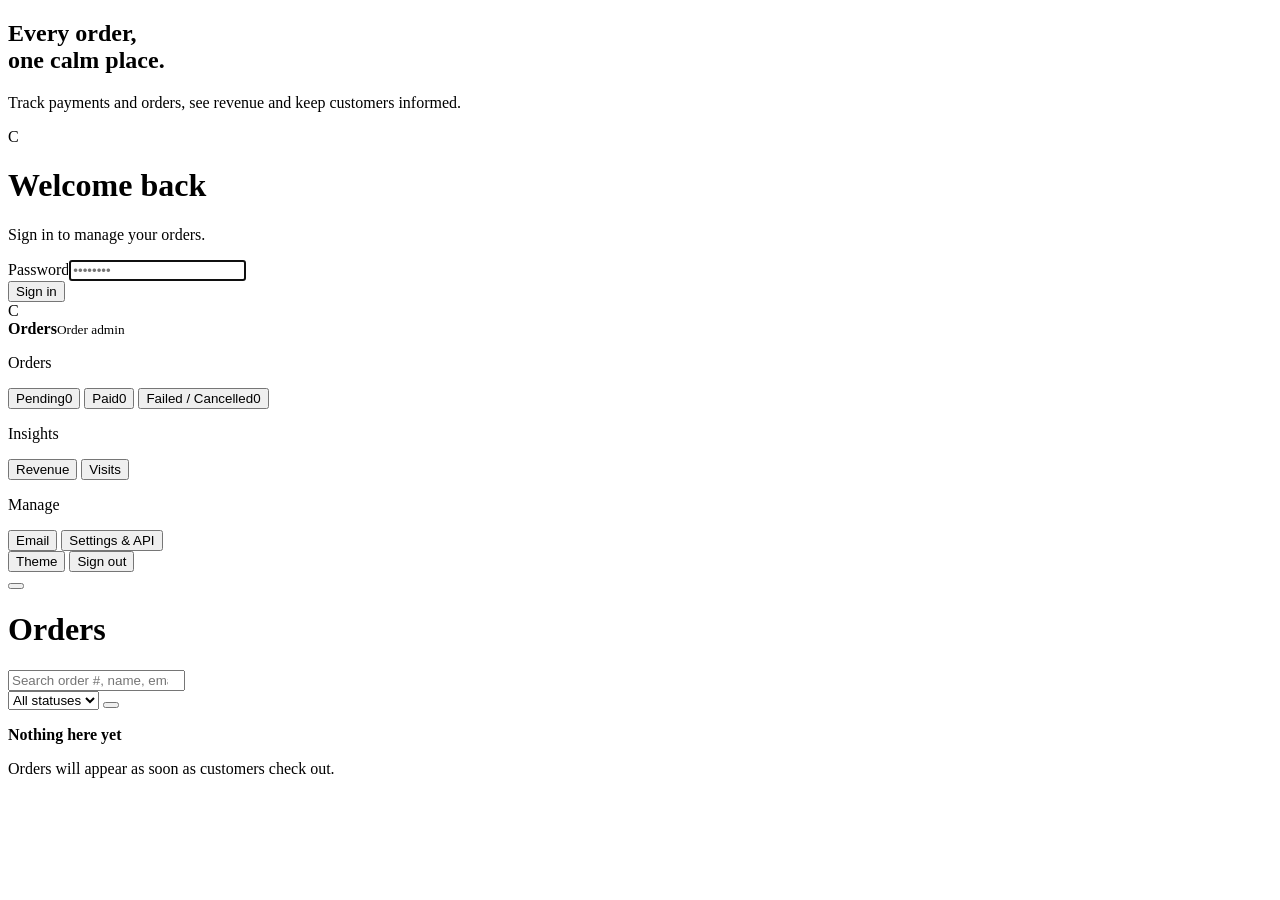
==== frontend/admin/index.html @ f528237e "Remove Zelle, Interac and Pay on delivery wording and defaults Co-Authored-By: Claude Sonnet 5.5 <no" ====
<!doctype html>
<html lang="en">
<head>
  <meta charset="utf-8">
  <meta name="viewport" content="width=device-width, initial-scale=1">
  <meta name="color-scheme" content="light dark">
  <title>Order Admin</title>
  <link rel="stylesheet" href="/static/shared/tokens.css">
  <link rel="stylesheet" href="/static/admin/admin.css">
  <script>
    // Apply the saved theme before first paint to avoid a flash.
    try { const t = localStorage.getItem('checkout-theme'); if (t) document.documentElement.dataset.theme = t; } catch (e) {}
  </script>
</head>
<body>
  <!-- Sign-in -->
  <div id="login" class="login-wrap hide">
    <div class="login-art" aria-hidden="true">
      <div class="orb o1"></div><div class="orb o2"></div>
      <div class="login-copy"><h2>Every order,<br>one calm place.</h2><p>Track payments and orders, see revenue and keep customers informed.</p></div>
    </div>
    <form id="login-form" class="login-card">
      <span class="logo big" id="login-logo">C</span>
      <h1>Welcome back</h1>
      <p class="muted">Sign in to manage your orders.</p>
      <label>Password<input type="password" id="password" autofocus autocomplete="current-password" placeholder="••••••••"></label>
      <div class="msg err" id="login-error" role="alert"></div>
      <button class="primary full">Sign in</button>
    </form>
  </div>

  <!-- App shell -->
  <div id="shell" class="app hide">
    <aside class="sidebar" id="sidebar">
      <div class="brand-row">
        <span class="logo" id="logo">C</span>
        <div class="brand-text"><b id="brand">Orders</b><small>Order admin</small></div>
      </div>

      <nav id="nav" aria-label="Main">
        <p class="nav-label">Orders</p>
        <button class="tab" data-tab="pending"><span class="ico" data-icon="clock"></span><span class="t">Pending</span><span class="count" data-count="pending">0</span></button>
        <button class="tab" data-tab="paid"><span class="ico" data-icon="check-circle"></span><span class="t">Paid</span><span class="count" data-count="paid">0</span></button>
        <button class="tab" data-tab="failed"><span class="ico" data-icon="x-circle"></span><span class="t">Failed / Cancelled</span><span class="count" data-count="failed">0</span></button>

        <p class="nav-label">Insights</p>
        <button class="tab" data-tab="revenue"><span class="ico" data-icon="trending"></span><span class="t">Revenue</span></button>
        <button class="tab" data-tab="visits"><span class="ico" data-icon="eye"></span><span class="t">Visits</span></button>

        <p class="nav-label">Manage</p>
        <button class="tab" data-tab="email"><span class="ico" data-icon="mail"></span><span class="t">Email</span></button>
        <button class="tab" data-tab="settings"><span class="ico" data-icon="sliders"></span><span class="t">Settings &amp; API</span></button>
      </nav>

      <div class="sidebar-foot">
        <button id="theme-toggle" class="ghost" title="Toggle dark mode"><span class="ico" data-icon="moon"></span><span class="t">Theme</span></button>
        <button id="sign-out" class="ghost"><span class="ico" data-icon="logout"></span><span class="t">Sign out</span></button>
      </div>
    </aside>
    <div class="scrim hide" id="scrim"></div>

    <div class="content">
      <header class="page-head">
        <button id="menu" class="icon-only menu-btn" aria-label="Open menu"><span data-icon="menu"></span></button>
        <div class="titles"><h1 id="page-title">Orders</h1><p id="page-sub" class="muted"></p></div>
      </header>

      <main>
        <section id="view-orders" class="hide">
          <div class="card flush">
            <div class="toolbar">
              <div class="search-box"><span data-icon="search"></span><input id="search" type="search" placeholder="Search order #, name, email, reference…" aria-label="Search orders"></div>
              <select id="status-filter" aria-label="Filter by status"><option value="">All statuses</option></select>
              <button id="refresh" class="icon-only" aria-label="Refresh" title="Refresh"><span data-icon="refresh"></span></button>
            </div>
            <p id="orders-intro" class="muted notice hide"></p>
            <div class="table-wrap"><table><thead><tr id="orders-head"></tr></thead><tbody id="orders-body"></tbody></table></div>
            <div id="orders-empty" class="empty hide"><div class="empty-art"><span data-icon="package"></span></div><b>Nothing here yet</b><p class="muted">Orders will appear as soon as customers check out.</p></div>
          </div>
        </section>
        <section id="view-revenue" class="hide"></section>
        <section id="view-email" class="hide"></section>
        <section id="view-visits" class="hide"></section>
        <section id="view-settings" class="hide"></section>
      </main>
    </div>
  </div>

  <!-- Order details drawer -->
  <div id="overlay" class="overlay hide"><div class="drawer" id="drawer" role="dialog" aria-modal="true" aria-label="Order details"></div></div>
  <div class="toasts" id="toasts" aria-live="polite"></div>

  <script type="module" src="/static/admin/js/main.js"></script>
</body>
</html>
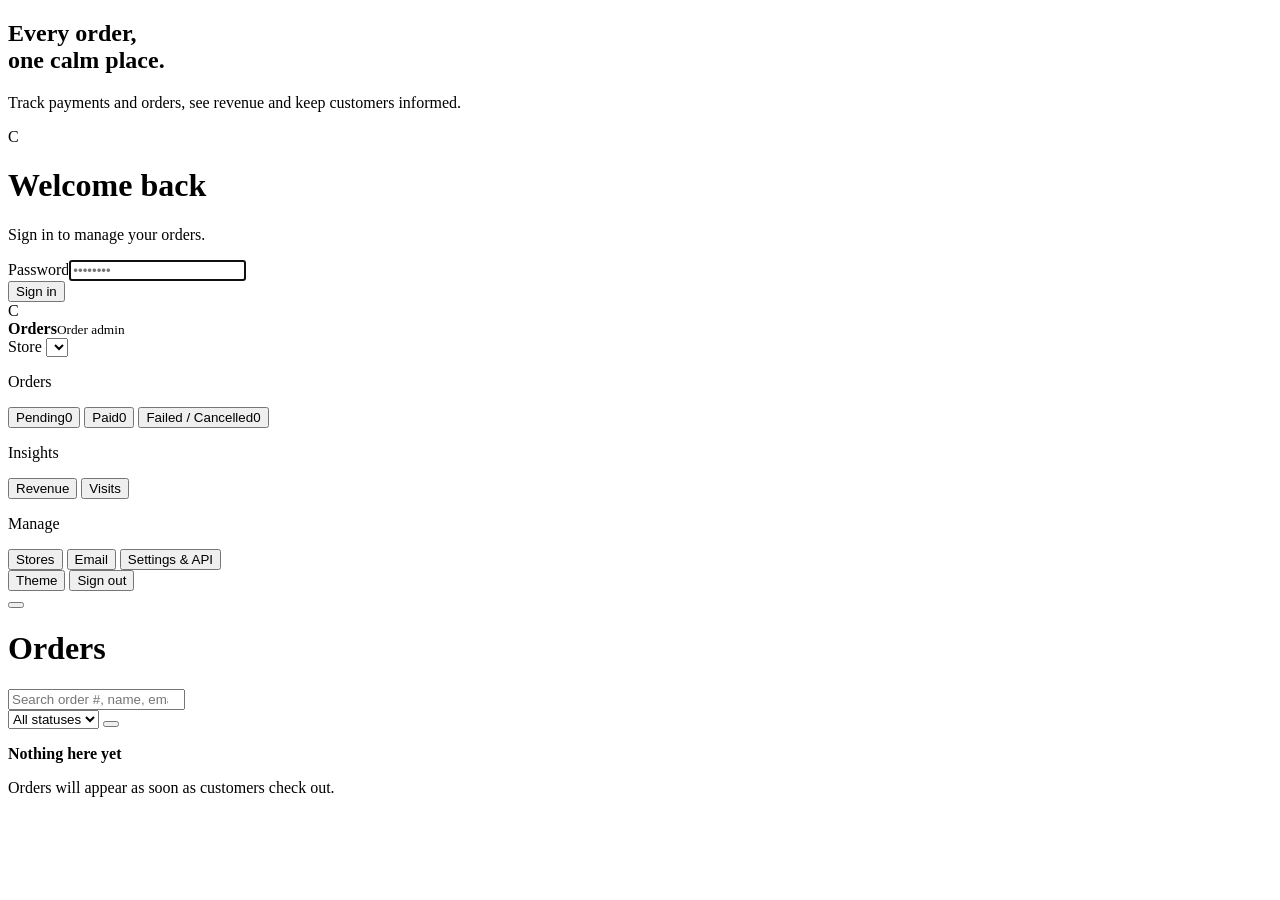
==== commit 76aad48f: "Multi-store support: one checkout serving several stores Adds a stores table (per-store API key, bra" ====
--- a/frontend/admin/index.html
+++ b/frontend/admin/index.html
@@ -37,6 +37,10 @@
         <div class="brand-text"><b id="brand">Orders</b><small>Order admin</small></div>
       </div>
 
+      <label class="store-switch hide" id="store-switch-wrap">Store
+        <select id="store-switch" aria-label="Switch store"></select>
+      </label>
+
       <nav id="nav" aria-label="Main">
         <p class="nav-label">Orders</p>
         <button class="tab" data-tab="pending"><span class="ico" data-icon="clock"></span><span class="t">Pending</span><span class="count" data-count="pending">0</span></button>
@@ -48,6 +52,7 @@
         <button class="tab" data-tab="visits"><span class="ico" data-icon="eye"></span><span class="t">Visits</span></button>
 
         <p class="nav-label">Manage</p>
+        <button class="tab" data-tab="stores"><span class="ico" data-icon="package"></span><span class="t">Stores</span></button>
         <button class="tab" data-tab="email"><span class="ico" data-icon="mail"></span><span class="t">Email</span></button>
         <button class="tab" data-tab="settings"><span class="ico" data-icon="sliders"></span><span class="t">Settings &amp; API</span></button>
       </nav>
@@ -81,6 +86,7 @@
         <section id="view-revenue" class="hide"></section>
         <section id="view-email" class="hide"></section>
         <section id="view-visits" class="hide"></section>
+        <section id="view-stores" class="hide"></section>
         <section id="view-settings" class="hide"></section>
       </main>
     </div>
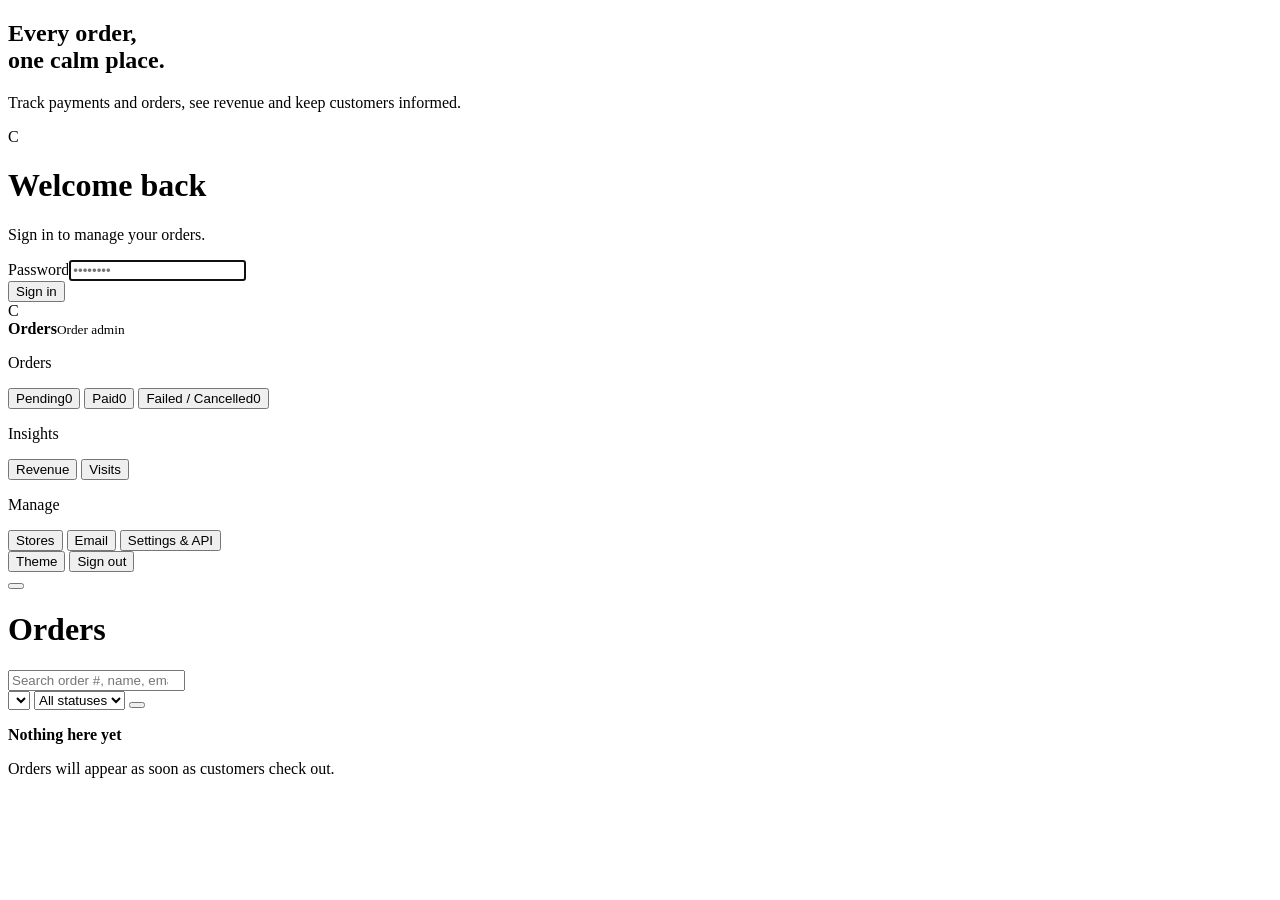
==== commit 8a2921d0: "Move store filter from sidebar into Orders, Revenue and Visits tabs Co-Authored-By: Claude Sonnet 5." ====
--- a/frontend/admin/index.html
+++ b/frontend/admin/index.html
@@ -37,9 +37,6 @@
         <div class="brand-text"><b id="brand">Orders</b><small>Order admin</small></div>
       </div>
 
-      <label class="store-switch hide" id="store-switch-wrap">Store
-        <select id="store-switch" aria-label="Switch store"></select>
-      </label>
 
       <nav id="nav" aria-label="Main">
         <p class="nav-label">Orders</p>
@@ -75,6 +72,7 @@
           <div class="card flush">
             <div class="toolbar">
               <div class="search-box"><span data-icon="search"></span><input id="search" type="search" placeholder="Search order #, name, email, reference…" aria-label="Search orders"></div>
+              <select id="store-filter" class="hide" aria-label="Filter by store"></select>
               <select id="status-filter" aria-label="Filter by status"><option value="">All statuses</option></select>
               <button id="refresh" class="icon-only" aria-label="Refresh" title="Refresh"><span data-icon="refresh"></span></button>
             </div>
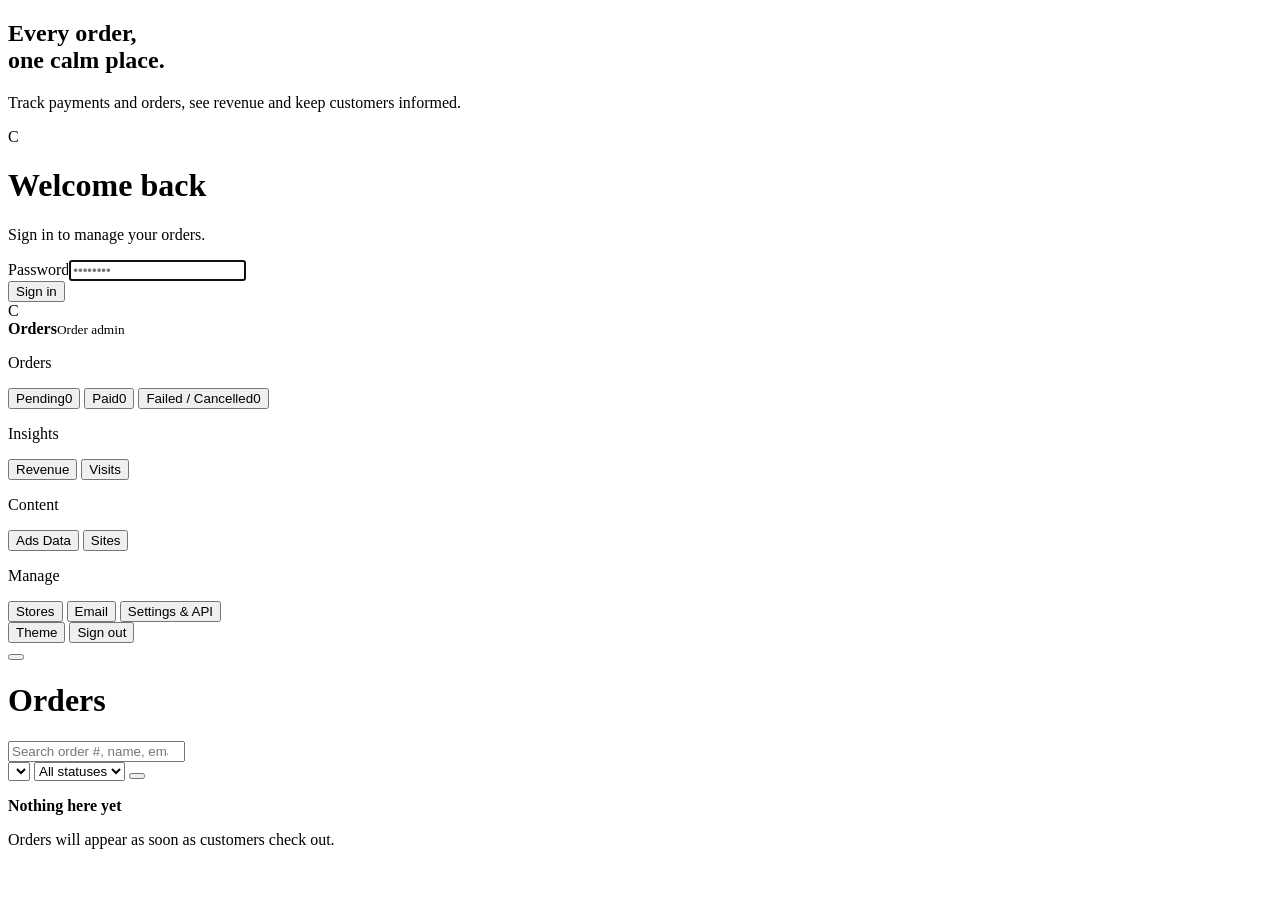
==== commit 405517fd: "Content panels: Ads Data and Sites, fed by a private versioned API Co-Authored-By: Claude Sonnet 5.5" ====
--- a/frontend/admin/index.html
+++ b/frontend/admin/index.html
@@ -48,6 +48,10 @@
         <button class="tab" data-tab="revenue"><span class="ico" data-icon="trending"></span><span class="t">Revenue</span></button>
         <button class="tab" data-tab="visits"><span class="ico" data-icon="eye"></span><span class="t">Visits</span></button>
 
+        <p class="nav-label">Content</p>
+        <button class="tab" data-tab="ads"><span class="ico" data-icon="target"></span><span class="t">Ads Data</span></button>
+        <button class="tab" data-tab="sites"><span class="ico" data-icon="globe"></span><span class="t">Sites</span></button>
+
         <p class="nav-label">Manage</p>
         <button class="tab" data-tab="stores"><span class="ico" data-icon="package"></span><span class="t">Stores</span></button>
         <button class="tab" data-tab="email"><span class="ico" data-icon="mail"></span><span class="t">Email</span></button>
@@ -84,6 +88,8 @@
         <section id="view-revenue" class="hide"></section>
         <section id="view-email" class="hide"></section>
         <section id="view-visits" class="hide"></section>
+        <section id="view-ads" class="hide"></section>
+        <section id="view-sites" class="hide"></section>
         <section id="view-stores" class="hide"></section>
         <section id="view-settings" class="hide"></section>
       </main>
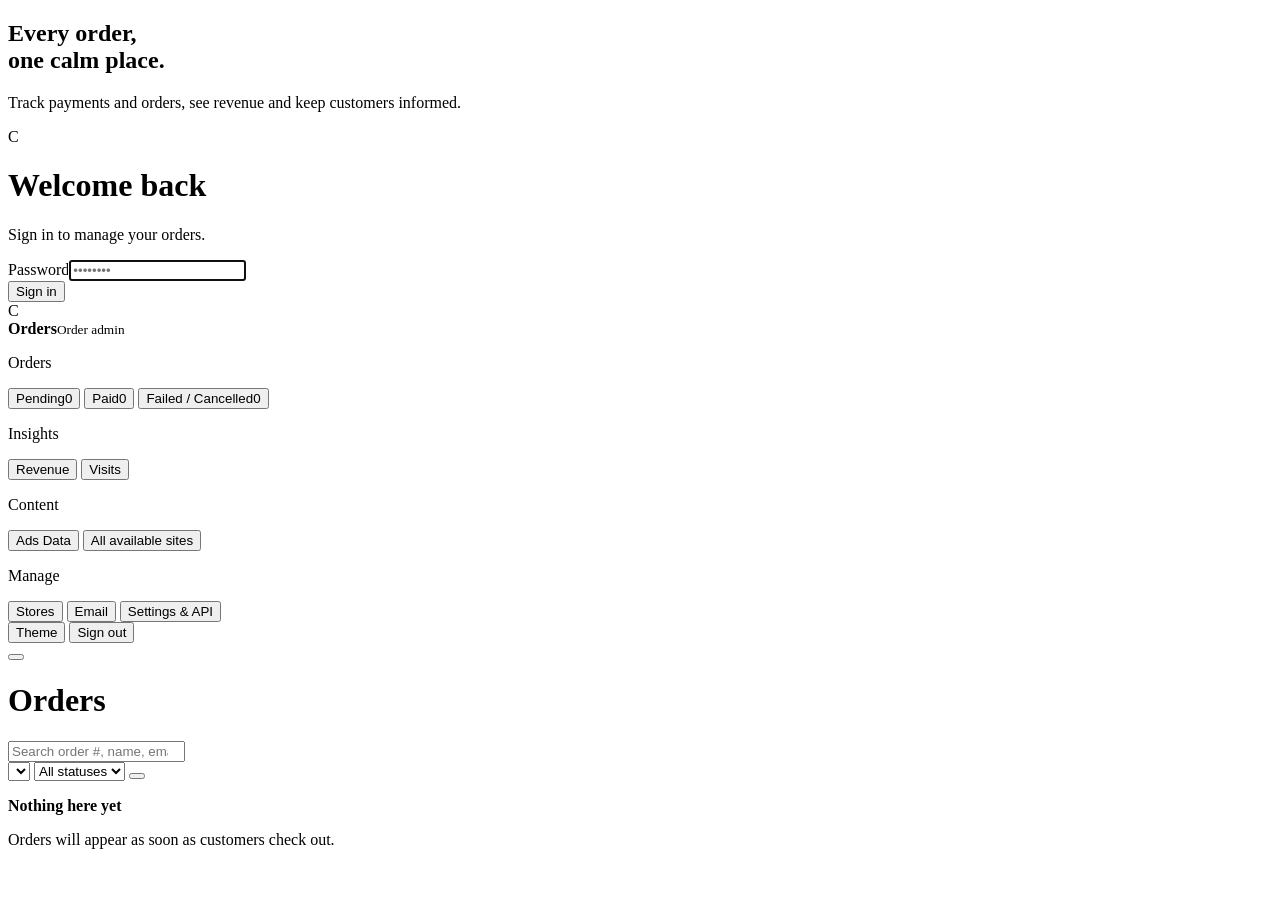
==== commit 4397812e: "Panels: list the sections in the coming-soon state, rename the menu to All available sites Co-Author" ====
--- a/frontend/admin/index.html
+++ b/frontend/admin/index.html
@@ -50,7 +50,7 @@
 
         <p class="nav-label">Content</p>
         <button class="tab" data-tab="ads"><span class="ico" data-icon="target"></span><span class="t">Ads Data</span></button>
-        <button class="tab" data-tab="sites"><span class="ico" data-icon="globe"></span><span class="t">Sites</span></button>
+        <button class="tab" data-tab="sites"><span class="ico" data-icon="globe"></span><span class="t">All available sites</span></button>
 
         <p class="nav-label">Manage</p>
         <button class="tab" data-tab="stores"><span class="ico" data-icon="package"></span><span class="t">Stores</span></button>
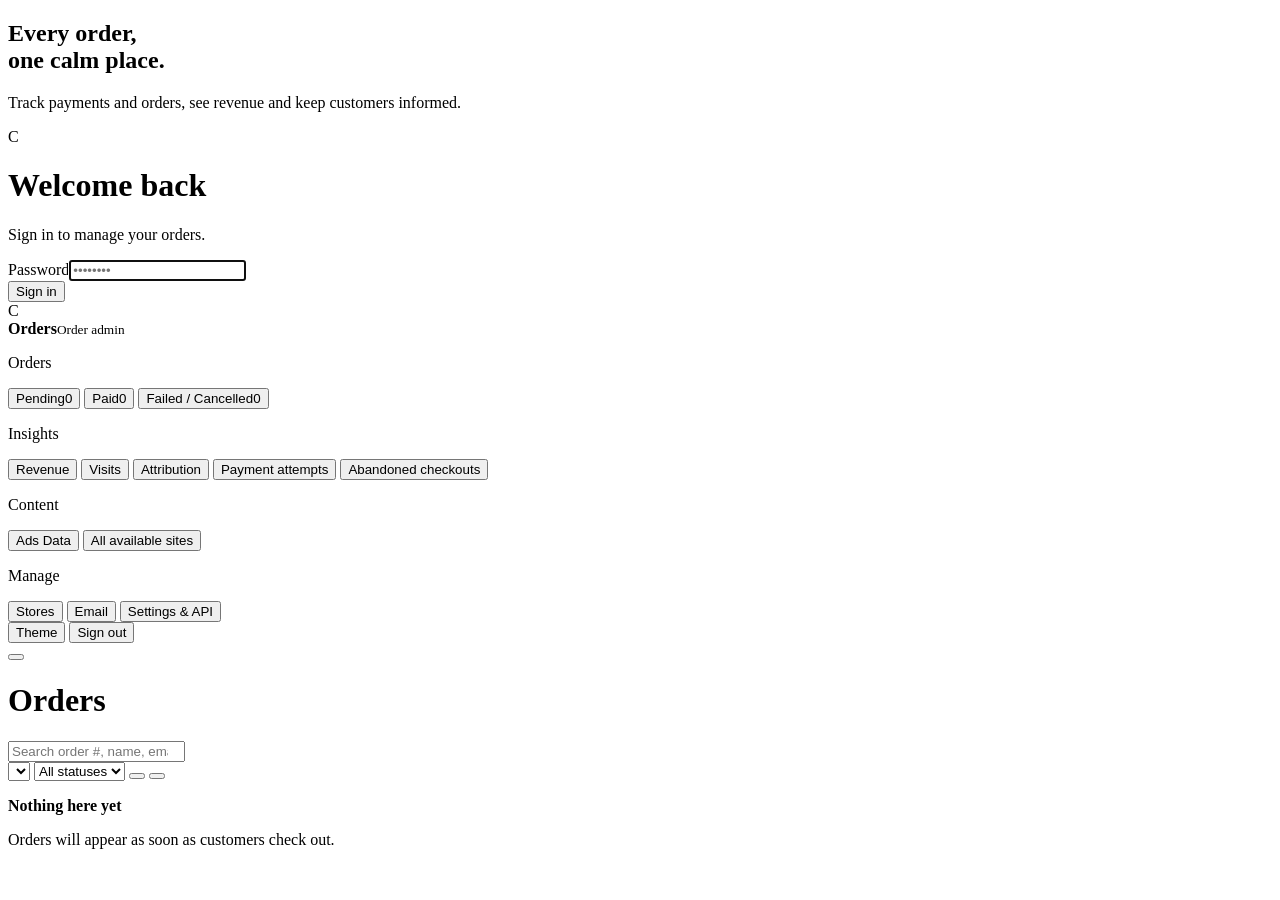
==== commit a49a1f41: "Add ad attribution, payment-attempt, checkout-funnel and IP/geo tracking Three linked tracking featu" ====
--- a/frontend/admin/index.html
+++ b/frontend/admin/index.html
@@ -47,6 +47,9 @@
         <p class="nav-label">Insights</p>
         <button class="tab" data-tab="revenue"><span class="ico" data-icon="trending"></span><span class="t">Revenue</span></button>
         <button class="tab" data-tab="visits"><span class="ico" data-icon="eye"></span><span class="t">Visits</span></button>
+        <button class="tab" data-tab="attribution"><span class="ico" data-icon="link"></span><span class="t">Attribution</span></button>
+        <button class="tab" data-tab="attempts"><span class="ico" data-icon="x-circle"></span><span class="t">Payment attempts</span></button>
+        <button class="tab" data-tab="abandoned"><span class="ico" data-icon="clock"></span><span class="t">Abandoned checkouts</span></button>
 
         <p class="nav-label">Content</p>
         <button class="tab" data-tab="ads"><span class="ico" data-icon="target"></span><span class="t">Ads Data</span></button>
@@ -78,6 +81,7 @@
               <div class="search-box"><span data-icon="search"></span><input id="search" type="search" placeholder="Search order #, name, email, reference…" aria-label="Search orders"></div>
               <select id="store-filter" class="hide" aria-label="Filter by store"></select>
               <select id="status-filter" aria-label="Filter by status"><option value="">All statuses</option></select>
+              <button id="export-orders" class="icon-only" aria-label="Export CSV" title="Export CSV"><span data-icon="table"></span></button>
               <button id="refresh" class="icon-only" aria-label="Refresh" title="Refresh"><span data-icon="refresh"></span></button>
             </div>
             <p id="orders-intro" class="muted notice hide"></p>
@@ -88,6 +92,9 @@
         <section id="view-revenue" class="hide"></section>
         <section id="view-email" class="hide"></section>
         <section id="view-visits" class="hide"></section>
+        <section id="view-attribution" class="hide"></section>
+        <section id="view-attempts" class="hide"></section>
+        <section id="view-abandoned" class="hide"></section>
         <section id="view-ads" class="hide"></section>
         <section id="view-sites" class="hide"></section>
         <section id="view-stores" class="hide"></section>
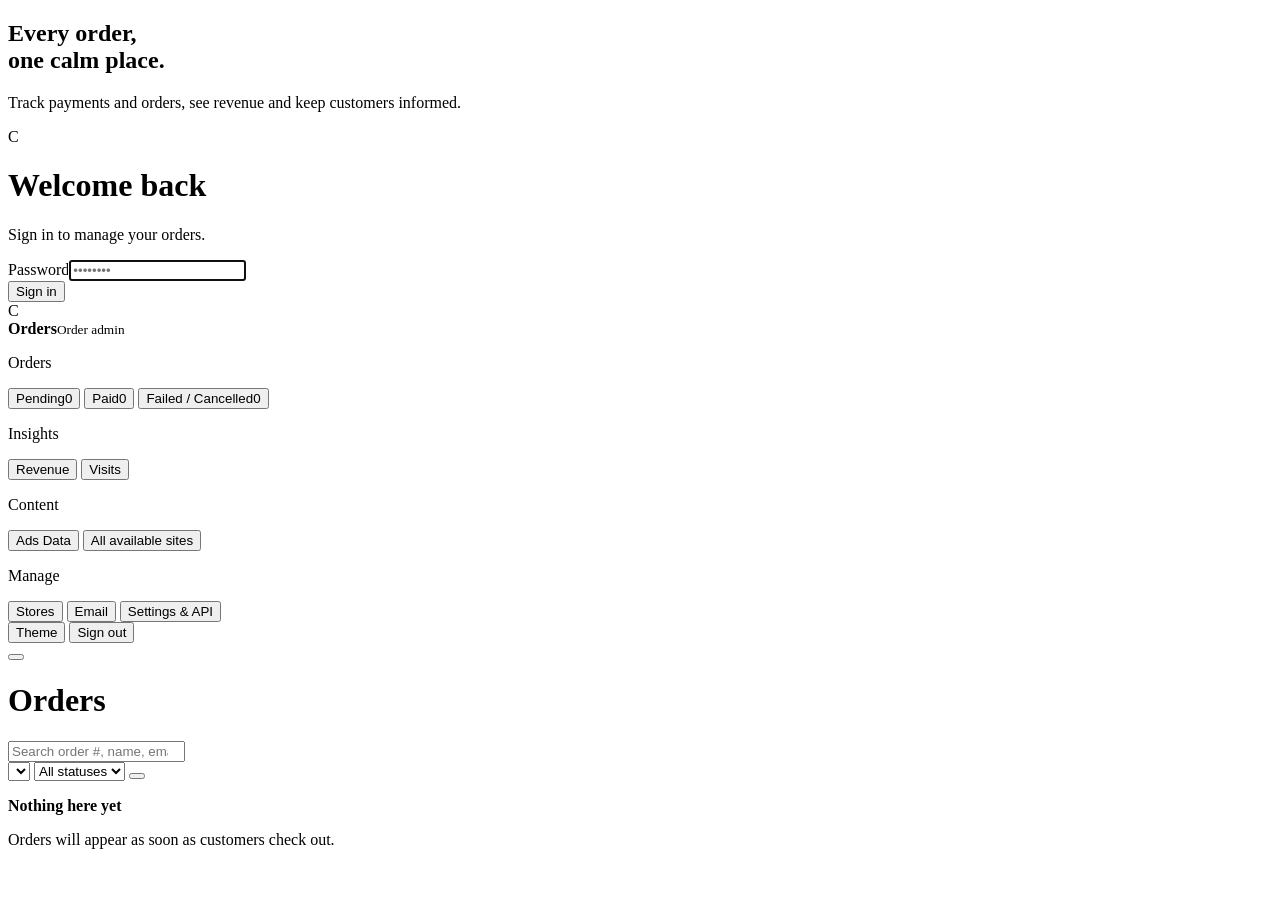
==== commit 257b6d25: "Revert "Merge pull request #1 from vantatechca/feat/attribution-payments-ip-tracking" This reverts c" ====
--- a/frontend/admin/index.html
+++ b/frontend/admin/index.html
@@ -47,9 +47,6 @@
         <p class="nav-label">Insights</p>
         <button class="tab" data-tab="revenue"><span class="ico" data-icon="trending"></span><span class="t">Revenue</span></button>
         <button class="tab" data-tab="visits"><span class="ico" data-icon="eye"></span><span class="t">Visits</span></button>
-        <button class="tab" data-tab="attribution"><span class="ico" data-icon="link"></span><span class="t">Attribution</span></button>
-        <button class="tab" data-tab="attempts"><span class="ico" data-icon="x-circle"></span><span class="t">Payment attempts</span></button>
-        <button class="tab" data-tab="abandoned"><span class="ico" data-icon="clock"></span><span class="t">Abandoned checkouts</span></button>
 
         <p class="nav-label">Content</p>
         <button class="tab" data-tab="ads"><span class="ico" data-icon="target"></span><span class="t">Ads Data</span></button>
@@ -81,7 +78,6 @@
               <div class="search-box"><span data-icon="search"></span><input id="search" type="search" placeholder="Search order #, name, email, reference…" aria-label="Search orders"></div>
               <select id="store-filter" class="hide" aria-label="Filter by store"></select>
               <select id="status-filter" aria-label="Filter by status"><option value="">All statuses</option></select>
-              <button id="export-orders" class="icon-only" aria-label="Export CSV" title="Export CSV"><span data-icon="table"></span></button>
               <button id="refresh" class="icon-only" aria-label="Refresh" title="Refresh"><span data-icon="refresh"></span></button>
             </div>
             <p id="orders-intro" class="muted notice hide"></p>
@@ -92,9 +88,6 @@
         <section id="view-revenue" class="hide"></section>
         <section id="view-email" class="hide"></section>
         <section id="view-visits" class="hide"></section>
-        <section id="view-attribution" class="hide"></section>
-        <section id="view-attempts" class="hide"></section>
-        <section id="view-abandoned" class="hide"></section>
         <section id="view-ads" class="hide"></section>
         <section id="view-sites" class="hide"></section>
         <section id="view-stores" class="hide"></section>
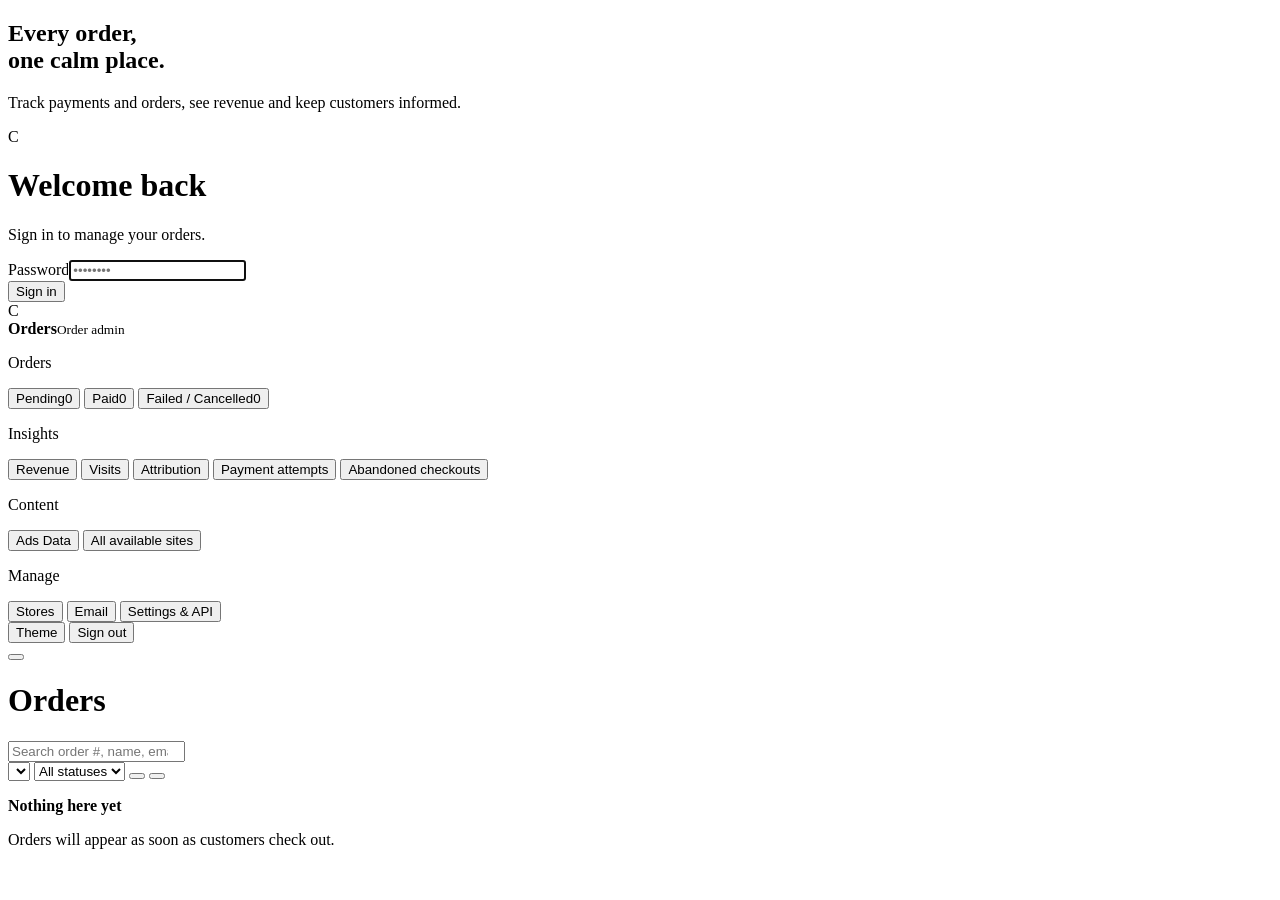
==== commit 758c5aa6: "Reapply "Merge pull request #1 from vantatechca/feat/attribution-payments-ip-tracking" This reverts " ====
--- a/frontend/admin/index.html
+++ b/frontend/admin/index.html
@@ -47,6 +47,9 @@
         <p class="nav-label">Insights</p>
         <button class="tab" data-tab="revenue"><span class="ico" data-icon="trending"></span><span class="t">Revenue</span></button>
         <button class="tab" data-tab="visits"><span class="ico" data-icon="eye"></span><span class="t">Visits</span></button>
+        <button class="tab" data-tab="attribution"><span class="ico" data-icon="link"></span><span class="t">Attribution</span></button>
+        <button class="tab" data-tab="attempts"><span class="ico" data-icon="x-circle"></span><span class="t">Payment attempts</span></button>
+        <button class="tab" data-tab="abandoned"><span class="ico" data-icon="clock"></span><span class="t">Abandoned checkouts</span></button>
 
         <p class="nav-label">Content</p>
         <button class="tab" data-tab="ads"><span class="ico" data-icon="target"></span><span class="t">Ads Data</span></button>
@@ -78,6 +81,7 @@
               <div class="search-box"><span data-icon="search"></span><input id="search" type="search" placeholder="Search order #, name, email, reference…" aria-label="Search orders"></div>
               <select id="store-filter" class="hide" aria-label="Filter by store"></select>
               <select id="status-filter" aria-label="Filter by status"><option value="">All statuses</option></select>
+              <button id="export-orders" class="icon-only" aria-label="Export CSV" title="Export CSV"><span data-icon="table"></span></button>
               <button id="refresh" class="icon-only" aria-label="Refresh" title="Refresh"><span data-icon="refresh"></span></button>
             </div>
             <p id="orders-intro" class="muted notice hide"></p>
@@ -88,6 +92,9 @@
         <section id="view-revenue" class="hide"></section>
         <section id="view-email" class="hide"></section>
         <section id="view-visits" class="hide"></section>
+        <section id="view-attribution" class="hide"></section>
+        <section id="view-attempts" class="hide"></section>
+        <section id="view-abandoned" class="hide"></section>
         <section id="view-ads" class="hide"></section>
         <section id="view-sites" class="hide"></section>
         <section id="view-stores" class="hide"></section>
